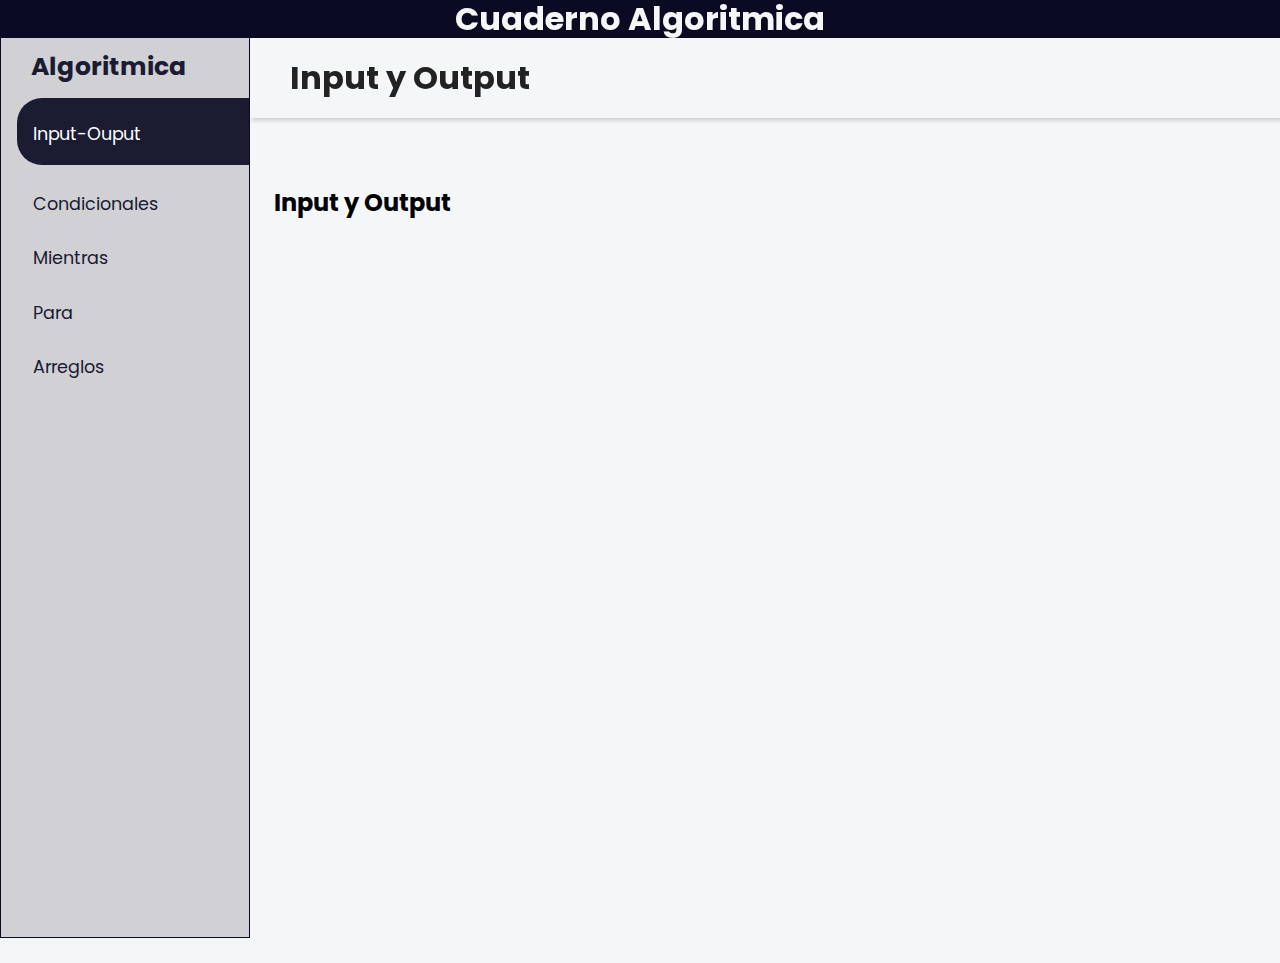
==== index.html @ 959e64a6 "v1.2" ====
<!DOCTYPE html>
<html lang="en">
<head>
    <meta charset="UTF-8">
    <meta http-equiv="X-UA-Compatible" content="IE=edge">
    <meta name="viewport" content="width=, initial-scale=1.0">
    <link rel="stylesheet" href="https://maxst.icons8.com/vue-static/landings/line-awesome/line-awesome/1.3.0/css/line-awesome.min.css">
    <link rel="stylesheet" href="./styles.css">
    <title>Cuaderno Algoritmica - UDH</title>
</head>
<body>
    
    <div class="title">
        <h1 class="las la-book">Cuaderno Algoritmica</h1>
    </div>

    <input type="checkbox" id="nav-toggle">

    <div class="sidebar">
        <div class="sidebar-brand">
            <h1><span><span>Algoritmica</span></span></h1>
        </div>
        <div class="sidebar-menu">
            <ul>
                <li>
                    <a href="" class="active">
                        <span class="las la-stream"></span><span>Input-Ouput</span>
                    </a>
                </li>
                <li>
                    <a href="">
                        <span class="las la-stream"></span><span>Condicionales</span>
                    </a>
                </li>
                <li>
                    <a href="">
                        <span class="las la-stream"></span><span>Mientras</span>
                    </a>
                </li>
                <li>
                    <a href="">
                        <span class="las la-stream"></span><span>Para</span>
                    </a>
                </li>
                <li>
                    <a href="">
                        <span class="las la-stream"></span><span>Arreglos</span>
                    </a>
                </li>
            </ul>
        </div>
    </div>

  

    <div class="main-content">
        <header>
            <h1>
                <label for="nav-toggle">
                    <span class="las la-bars"></span>
                </label>
                Input y Output
            </h1>
 
        </header>

        <main>
            <div class="cards">
                <div class="card-single">
                    <div>
                        <h2>
                            <span>Input y Output</span>
                        </h2>
                    </div>
                </div>
            </div>
        </main>
    </div>

</body>
</html>
---- styles.css ----
@import url('https://fonts.googleapis.com/css2?family=Poppins:wght@200&display=swap');


* {
    padding: 0;
    margin: 0;
    box-sizing: border-box;
    list-style-type: none;
    text-decoration: none;
    font-family: 'Poppins', sans-serif;
}

.title {
    display: flex;
    width: 100%;
    height: 38px;
    background-color: #0a0a23;
    justify-content: center;
    align-items: center;
    position: fixed;
    color: #f5f6f7;
    box-shadow: 2px 2px 10px rgba(0, 0, 0, 0.3);
}

.sidebar {
    width: 250px;
    position: fixed;
    top: 38px;
    left: 0;
    height: 100%;
    background: #d0d0d5;
    border-top: 0px;
    border-bottom: 1px solid;
    border-left: 1px solid;
    border-right: 1px solid;
    border-color: #0a0a23;
    z-index: 100;
    transition: width 100ms;
}


.sidebar-brand {
    height: 60px;
    padding-left: 1rem 0rem 1rem 2rem;
    color: #1b1b32;
}

.sidebar-brand span {
    display: inline-block;
    padding-right: 1rem;
}

.sidebar-brand h1 {
    padding-top: 10px;
    text-align: center;
    font-size: 25px;
}

.sidebar-menu li {
    width: 100%;
    margin-bottom: 1.2rem;
    padding-left: 1rem;
}

.siderbar-menu {
    margin-top: 1rem;
}

.sidebar-menu a {
    display: block;
    color: #1b1b32;
    font-size: 1.1rem;
}

.sidebar-menu a.active {
    background: #1b1b32;
    padding-top: 1rem;
    padding-bottom: 1rem;
    color: #fff;
    border-radius: 25px 0px 0px 25px;
}

.sidebar-menu a span:first-child {
    font-size: 1.5rem;
    padding-right: 1rem;
}

body {
    background-color: #f5f6f7;
}

.main-content {
    margin-left: 250px;
    padding-top: 38px;
    transition: margin-left 100ms;
}

header {
    display: flex;
    justify-content: space-between;
    padding: 1rem 1.5rem;
    box-shadow: 2px 2px 5px rgba(0, 0, 0, 0.2);
    position: fixed;
    left: 250px;
    width: calc(100% - 250px);
    top: 38px;
    z-index: 100;
    background-color: #f5f6f7;
    transition: left 100ms;

}

header h1 {
    color: #222;
}

header label span {
    font-size: 1.7rem;
    padding-right: 1rem;
}

main {
    margin-top: 90px;
    padding: 2rem 1.5rem;
    min-height: calc(100vh - 90px);
}


#nav-toggle:checked + .sidebar {
    width: 60px;
}

#nav-toggle:checked + .sidebar .sidebar-brand h1,
#nav-toggle:checked + .sidebar li a {
    padding-left: 0.5rem;
}

#nav-toggle:checked ~ .main-content {
    margin-left: 50px;
}

#nav-toggle:checked ~ .main-content header {
    width: calc(100% - 50px);
    left: 60px;
}



#nav-toggle:checked + .sidebar .sidebar-brand h1 span:last-child,
#nav-toggle:checked + .sidebar li a span:last-child {
    display: none;
}
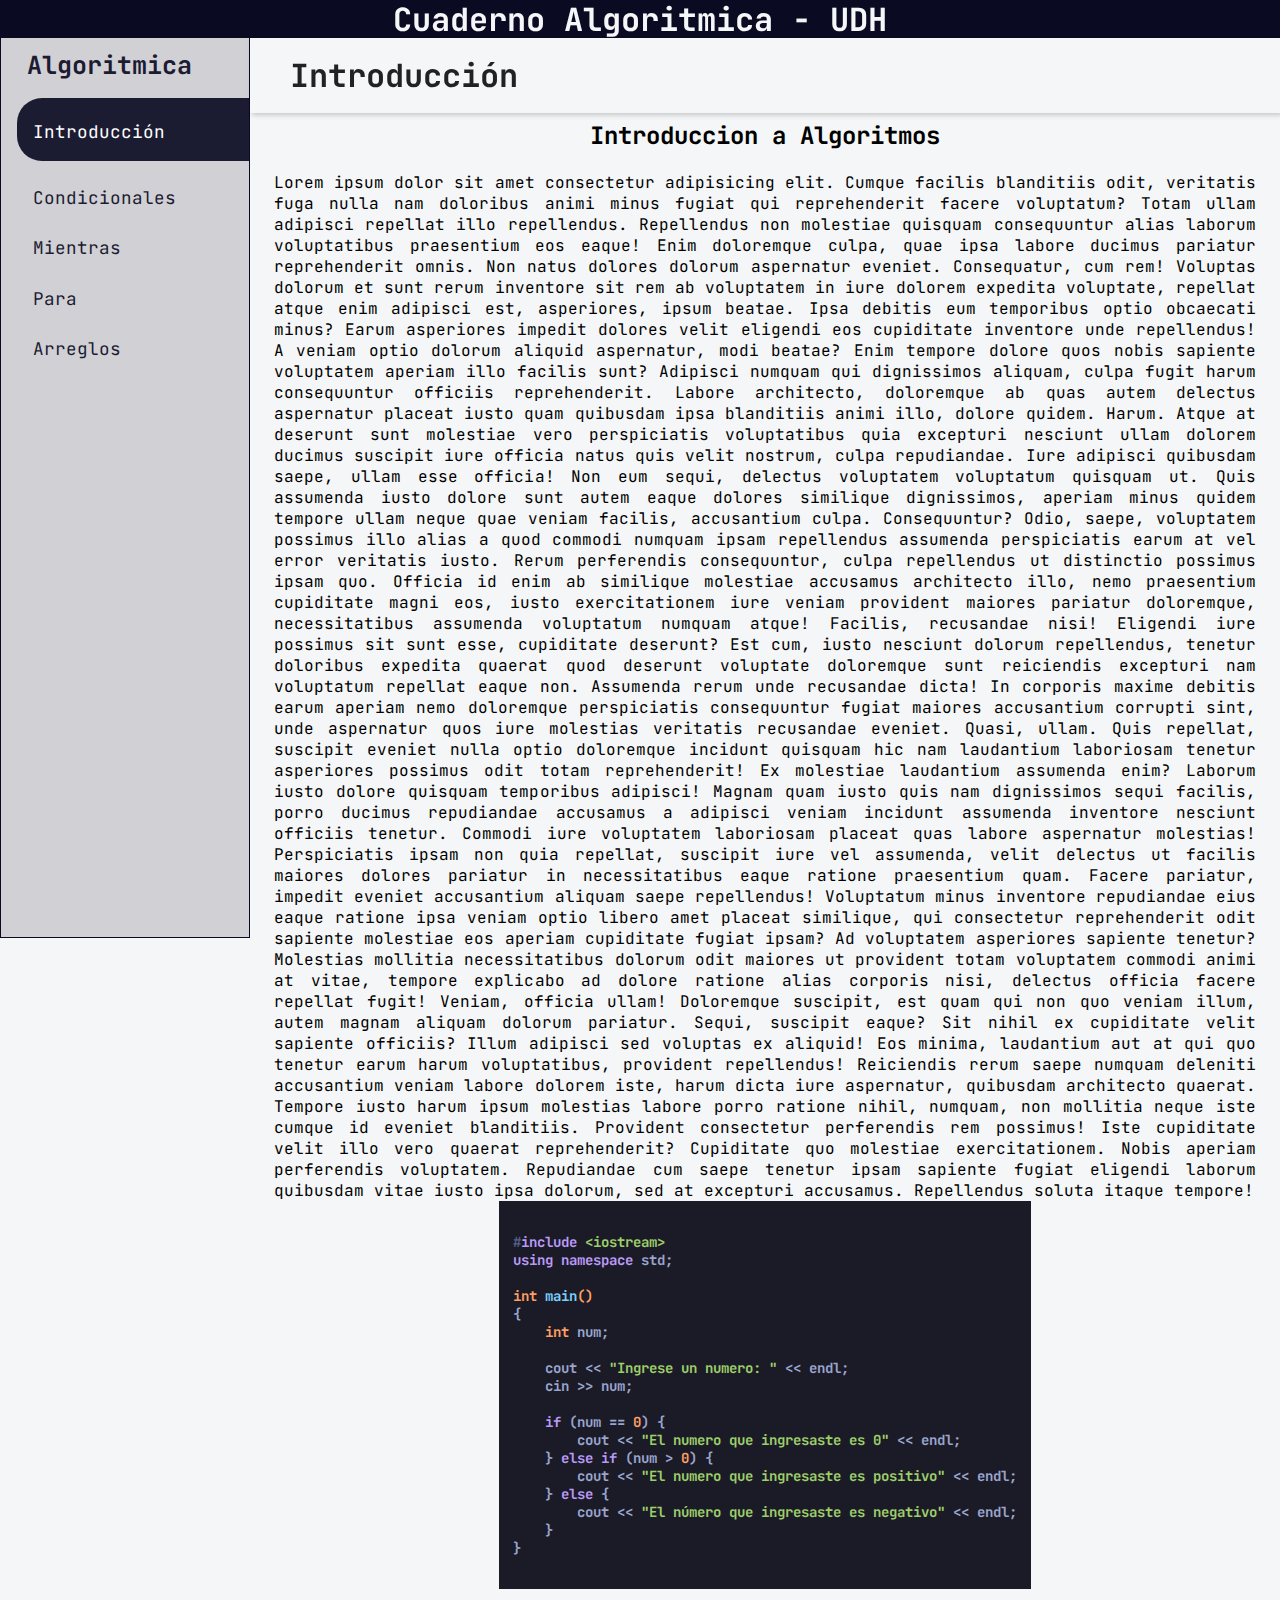
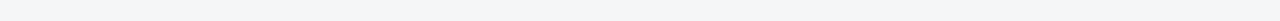
==== commit 42448789: "v1.4" ====
--- a/index.html
+++ b/index.html
@@ -5,16 +5,19 @@
     <meta http-equiv="X-UA-Compatible" content="IE=edge">
     <meta name="viewport" content="width=, initial-scale=1.0">
     <link rel="stylesheet" href="https://maxst.icons8.com/vue-static/landings/line-awesome/line-awesome/1.3.0/css/line-awesome.min.css">
+    <link rel="stylesheet" href="./highlight/styles/tokyo-night-dark.min.css">
+    <script src="./highlight/highlight.min.js"></script>
+    <script>hljs.highlightAll();</script>
     <link rel="stylesheet" href="./styles.css">
     <title>Cuaderno Algoritmica - UDH</title>
 </head>
 <body>
     
     <div class="title">
-        <h1 class="las la-book">Cuaderno Algoritmica</h1>
+        <h1 class="las la-book">Cuaderno Algoritmica - UDH</h1>
     </div>
 
-    <input type="checkbox" id="nav-toggle">
+    <!--<input type="checkbox" id="nav-toggle"> -->
 
     <div class="sidebar">
         <div class="sidebar-brand">
@@ -23,27 +26,27 @@
         <div class="sidebar-menu">
             <ul>
                 <li>
-                    <a href="" class="active">
-                        <span class="las la-stream"></span><span>Input-Ouput</span>
+                    <a href="./index.html" class="active">
+                        <span class="las la-stream"></span><span>Introducción</span>
                     </a>
                 </li>
                 <li>
-                    <a href="">
+                    <a href="./condicionales.html">
                         <span class="las la-stream"></span><span>Condicionales</span>
                     </a>
                 </li>
                 <li>
-                    <a href="">
+                    <a href="./mientras.html">
                         <span class="las la-stream"></span><span>Mientras</span>
                     </a>
                 </li>
                 <li>
-                    <a href="">
+                    <a href="./para.html">
                         <span class="las la-stream"></span><span>Para</span>
                     </a>
                 </li>
                 <li>
-                    <a href="">
+                    <a href="./arreglos.html">
                         <span class="las la-stream"></span><span>Arreglos</span>
                     </a>
                 </li>
@@ -59,21 +62,58 @@
                 <label for="nav-toggle">
                     <span class="las la-bars"></span>
                 </label>
-                Input y Output
+                Introducción
             </h1>
  
         </header>
 
         <main>
-            <div class="cards">
-                <div class="card-single">
-                    <div>
-                        <h2>
-                            <span>Input y Output</span>
-                        </h2>
-                    </div>
-                </div>
-            </div>
+            <h2 style="text-align: center;">Introduccion a Algoritmos</h2>
+            <br>
+            <p>Lorem ipsum dolor sit amet consectetur adipisicing elit. Cumque facilis blanditiis odit, veritatis fuga nulla nam doloribus animi minus fugiat qui reprehenderit facere voluptatum? Totam ullam adipisci repellat illo repellendus.
+            Repellendus non molestiae quisquam consequuntur alias laborum voluptatibus praesentium eos eaque! Enim doloremque culpa, quae ipsa labore ducimus pariatur reprehenderit omnis. Non natus dolores dolorum aspernatur eveniet. Consequatur, cum rem!
+            Voluptas dolorum et sunt rerum inventore sit rem ab voluptatem in iure dolorem expedita voluptate, repellat atque enim adipisci est, asperiores, ipsum beatae. Ipsa debitis eum temporibus optio obcaecati minus?
+            Earum asperiores impedit dolores velit eligendi eos cupiditate inventore unde repellendus! A veniam optio dolorum aliquid aspernatur, modi beatae? Enim tempore dolore quos nobis sapiente voluptatem aperiam illo facilis sunt?
+            Adipisci numquam qui dignissimos aliquam, culpa fugit harum consequuntur officiis reprehenderit. Labore architecto, doloremque ab quas autem delectus aspernatur placeat iusto quam quibusdam ipsa blanditiis animi illo, dolore quidem. Harum.
+            Atque at deserunt sunt molestiae vero perspiciatis voluptatibus quia excepturi nesciunt ullam dolorem ducimus suscipit iure officia natus quis velit nostrum, culpa repudiandae. Iure adipisci quibusdam saepe, ullam esse officia!
+            Non eum sequi, delectus voluptatem voluptatum quisquam ut. Quis assumenda iusto dolore sunt autem eaque dolores similique dignissimos, aperiam minus quidem tempore ullam neque quae veniam facilis, accusantium culpa. Consequuntur?
+            Odio, saepe, voluptatem possimus illo alias a quod commodi numquam ipsam repellendus assumenda perspiciatis earum at vel error veritatis iusto. Rerum perferendis consequuntur, culpa repellendus ut distinctio possimus ipsam quo.
+            Officia id enim ab similique molestiae accusamus architecto illo, nemo praesentium cupiditate magni eos, iusto exercitationem iure veniam provident maiores pariatur doloremque, necessitatibus assumenda voluptatum numquam atque! Facilis, recusandae nisi!
+            Eligendi iure possimus sit sunt esse, cupiditate deserunt? Est cum, iusto nesciunt dolorum repellendus, tenetur doloribus expedita quaerat quod deserunt voluptate doloremque sunt reiciendis excepturi nam voluptatum repellat eaque non.
+            Assumenda rerum unde recusandae dicta! In corporis maxime debitis earum aperiam nemo doloremque perspiciatis consequuntur fugiat maiores accusantium corrupti sint, unde aspernatur quos iure molestias veritatis recusandae eveniet. Quasi, ullam.
+            Quis repellat, suscipit eveniet nulla optio doloremque incidunt quisquam hic nam laudantium laboriosam tenetur asperiores possimus odit totam reprehenderit! Ex molestiae laudantium assumenda enim? Laborum iusto dolore quisquam temporibus adipisci!
+            Magnam quam iusto quis nam dignissimos sequi facilis, porro ducimus repudiandae accusamus a adipisci veniam incidunt assumenda inventore nesciunt officiis tenetur. Commodi iure voluptatem laboriosam placeat quas labore aspernatur molestias!
+            Perspiciatis ipsam non quia repellat, suscipit iure vel assumenda, velit delectus ut facilis maiores dolores pariatur in necessitatibus eaque ratione praesentium quam. Facere pariatur, impedit eveniet accusantium aliquam saepe repellendus!
+            Voluptatum minus inventore repudiandae eius eaque ratione ipsa veniam optio libero amet placeat similique, qui consectetur reprehenderit odit sapiente molestiae eos aperiam cupiditate fugiat ipsam? Ad voluptatem asperiores sapiente tenetur?
+            Molestias mollitia necessitatibus dolorum odit maiores ut provident totam voluptatem commodi animi at vitae, tempore explicabo ad dolore ratione alias corporis nisi, delectus officia facere repellat fugit! Veniam, officia ullam!
+            Doloremque suscipit, est quam qui non quo veniam illum, autem magnam aliquam dolorum pariatur. Sequi, suscipit eaque? Sit nihil ex cupiditate velit sapiente officiis? Illum adipisci sed voluptas ex aliquid!
+            Eos minima, laudantium aut at qui quo tenetur earum harum voluptatibus, provident repellendus! Reiciendis rerum saepe numquam deleniti accusantium veniam labore dolorem iste, harum dicta iure aspernatur, quibusdam architecto quaerat.
+            Tempore iusto harum ipsum molestias labore porro ratione nihil, numquam, non mollitia neque iste cumque id eveniet blanditiis. Provident consectetur perferendis rem possimus! Iste cupiditate velit illo vero quaerat reprehenderit?
+            Cupiditate quo molestiae exercitationem. Nobis aperiam perferendis voluptatem. Repudiandae cum saepe tenetur ipsam sapiente fugiat eligendi laborum quibusdam vitae iusto ipsa dolorum, sed at excepturi accusamus. Repellendus soluta itaque tempore!</p>
+
+            <pre>
+            <code class="language-cpp">
+#include &lt;iostream&gt;
+using namespace std;
+                                
+int main() 
+{
+    int num;
+                                
+    cout << "Ingrese un numero: " << endl;
+    cin >> num;
+                                
+    if (num == 0) {
+        cout << "El numero que ingresaste es 0" << endl;
+    } else if (num > 0) {
+        cout << "El numero que ingresaste es positivo" << endl;
+    } else { 
+        cout << "El número que ingresaste es negativo" << endl;
+    }
+}   
+            </code>
+            </pre>
+
         </main>
     </div>
 
--- a/highlight/styles/tokyo-night-dark.min.css
+++ b/highlight/styles/tokyo-night-dark.min.css
@@ -0,0 +1,8 @@
+pre code.hljs{display:block;overflow-x:auto;padding:1em}code.hljs{padding:3px 5px}/*!
+  Theme: Tokyo-night-Dark
+  origin: https://github.com/enkia/tokyo-night-vscode-theme
+  Description: Original highlight.js style
+  Author: (c) Henri Vandersleyen <hvandersleyen@gmail.com>
+  License: see project LICENSE
+  Touched: 2022
+*/.hljs-comment,.hljs-meta{color:#565f89}.hljs-deletion,.hljs-doctag,.hljs-regexp,.hljs-selector-attr,.hljs-selector-class,.hljs-selector-id,.hljs-selector-pseudo,.hljs-tag,.hljs-template-tag,.hljs-variable.language_{color:#f7768e}.hljs-link,.hljs-literal,.hljs-number,.hljs-params,.hljs-template-variable,.hljs-type,.hljs-variable{color:#ff9e64}.hljs-attribute,.hljs-built_in{color:#e0af68}.hljs-keyword,.hljs-property,.hljs-subst,.hljs-title,.hljs-title.class_,.hljs-title.class_.inherited__,.hljs-title.function_{color:#7dcfff}.hljs-selector-tag{color:#73daca}.hljs-addition,.hljs-bullet,.hljs-quote,.hljs-string,.hljs-symbol{color:#9ece6a}.hljs-code,.hljs-formula,.hljs-section{color:#7aa2f7}.hljs-attr,.hljs-char.escape_,.hljs-keyword,.hljs-name,.hljs-operator{color:#bb9af7}.hljs-punctuation{color:#c0caf5}.hljs{background:#1a1b26;color:#9aa5ce}.hljs-emphasis{font-style:italic}.hljs-strong{font-weight:700}--- a/styles.css
+++ b/styles.css
@@ -1,5 +1,4 @@
-@import url('https://fonts.googleapis.com/css2?family=Poppins:wght@200&display=swap');
-
+@import url('https://fonts.googleapis.com/css2?family=JetBrains+Mono:wght@200&display=swap');
 
 * {
     padding: 0;
@@ -7,7 +6,8 @@
     box-sizing: border-box;
     list-style-type: none;
     text-decoration: none;
-    font-family: 'Poppins', sans-serif;
+    font-family: 'JetBrains Mono', monospace;
+    font-variant-ligatures: none;
 }
 
 .title {
@@ -35,7 +35,7 @@
     border-right: 1px solid;
     border-color: #0a0a23;
     z-index: 100;
-    transition: width 100ms;
+    transition: width 150ms;
 }
 
 
@@ -92,7 +92,7 @@
 .main-content {
     margin-left: 250px;
     padding-top: 38px;
-    transition: margin-left 100ms;
+    transition: margin-left 150ms;
 }
 
 header {
@@ -106,7 +106,7 @@
     top: 38px;
     z-index: 100;
     background-color: #f5f6f7;
-    transition: left 100ms;
+    transition: left 150ms;
 
 }
 
@@ -120,9 +120,10 @@
 }
 
 main {
-    margin-top: 90px;
+    margin-top: 50px;
     padding: 2rem 1.5rem;
     min-height: calc(100vh - 90px);
+    text-align: justify;
 }
 
 
@@ -151,3 +152,10 @@
     display: none;
 }
 
+pre {
+    font-weight: bold;
+    font-size: 14px;
+    display: flex;
+    align-items: center;
+    justify-content: center;
+}